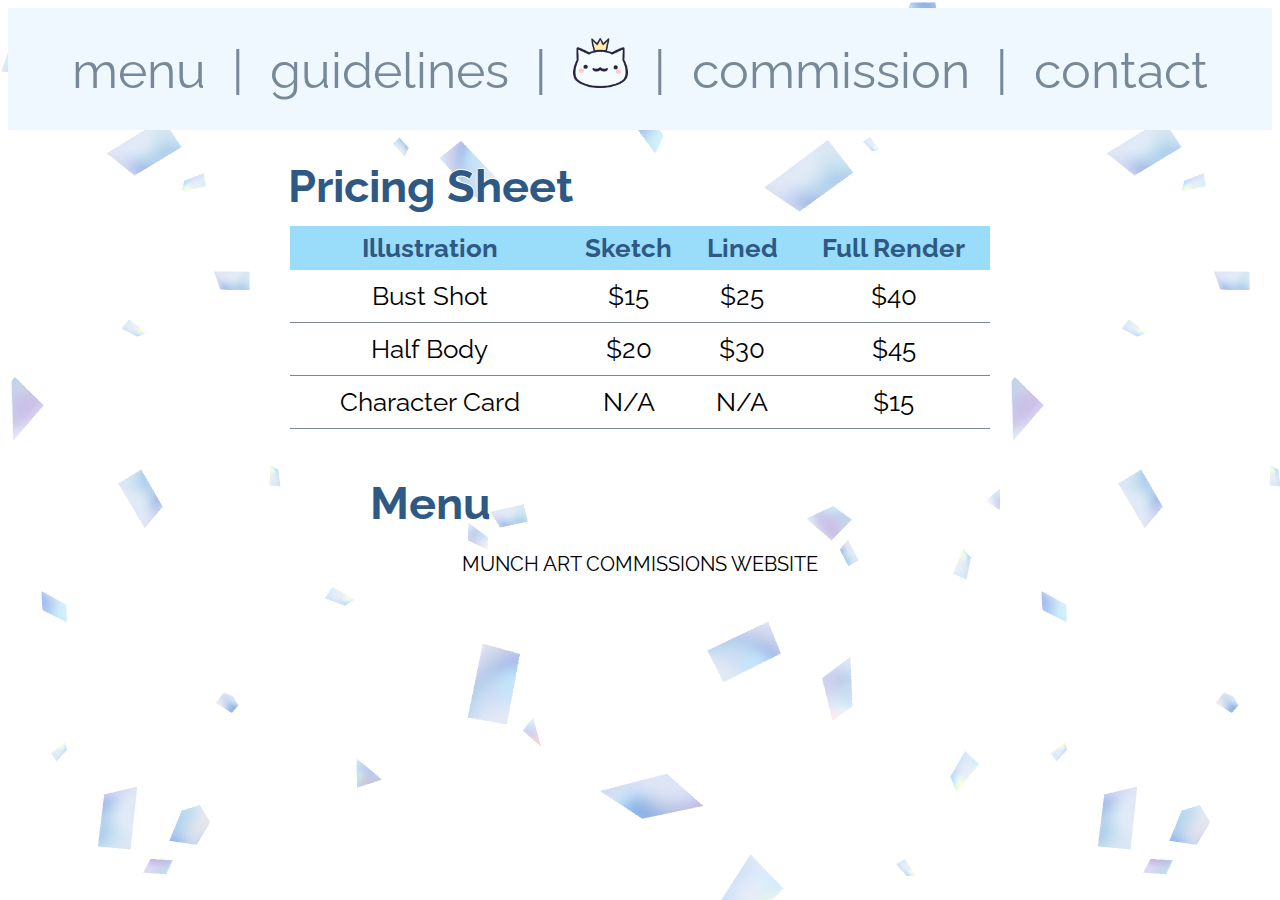
==== index.html @ ce26523f "Changed menu to index" ====
<!DOCTYPE html>
<html lang="en-US">

  <head style="backgroundColor:white;">
    <meta charset="utf-8">
    <title>Commissions!</title>
    <link href="https://fonts.googleapis.com/css2?family=Nunito:wght@200&display=swap" rel="stylesheet" type="text/css">
    <link rel="preconnect" href="https://fonts.googleapis.com">
    <link rel="preconnect" href="https://fonts.gstatic.com" crossorigin>
    <link href="https://fonts.googleapis.com/css2?family=Raleway:wght@100;300&display=swap" rel="stylesheet">
    <link rel="stylesheet" href="base.css">
    <link rel="stylesheet" href="pricing.css">
    <link rel="icon" href="logo.png">
    <style>
    </style>
  </head>

  <body>
    <header id="header-style"> <span id="menu"> menu </span> &nbsp|&nbsp <span id="guidelines"> guidelines </span> &nbsp|&nbsp <span> <img src="logo.png" alt="logo" height="50" width="auto"> </span> &nbsp|&nbsp <span id="commission"> commission </span> &nbsp|&nbsp <span id="contact"> contact </span> </header>
    <br>
    <br>
    <div class="text-style headline-style" style="padding-right:420px;"> <b>Pricing Sheet</b> </div> <br>

    <table class="pricing-table">

      <thead>
        <tr>
              <th>Illustration</th>
              <th>Sketch</th>
              <th>Lined</th>
              <th>Full Render</th>
        </tr>
      </thead>

      <tbody style="background-color:White;">

          <tr id="bust">
              <td>Bust Shot</td>
              <td>$15</td>
              <td>$25</td>
              <td>$40</td>
          </tr>
          <tr id="halfbody">
              <td>Half Body</td>
              <td>$20</td>
              <td>$30</td>
              <td>$45</td>
          </tr>
          <tr id="card">
              <td>Character Card</td>
              <td>N/A</td>
              <td>N/A</td>
              <td>$15</td>
          </tr>

      </tbody>

    </table>

    <br><br><br>
    <div class="text-style headline-style" style="padding-right:420px;"> <b>Menu</b> </div> <br>
    <div class="text-style" style="text-align:center;font-size:20px;">MUNCH ART COMMISSIONS WEBSITE</div>

    <script src="menu.js"></script>
    <script src="header.js"></script>

  </body>
</html>
---- base.css ----
main{
  padding: 0;
  }

header{
  position:sticky;
  top:0;
  padding:30px;
  text-align:center;
  background-color:AliceBlue;
  }

content > div {
  height: 50px;
  }

#header-style{
  font-family: 'Raleway', sans-serif;
  text-align:center;
  font-size:50px;
  color:LightSlateGray;
}

.text-style{
  font-family:'Raleway', sans-serif;
  font-size:26px;
  line-height: 42px;
}

ul {
  list-style-type: circle;
}

body{
  background-image: url('holo_bg.png');
  animation: fadeIn ease 1.5s;
}

@keyframes fadeIn {
  0% {
    opacity:0;
  }
  100% {
    opacity:1;
  }
}

.headline-style{
  text-align:center;
  font-size:45px;
  color:#2E5984;
  text-shadow: -1px 0 white, 0 1px white, 1px 0 white, 0 -1px white;
}


#guidelines-textbox {
  margin: auto;
  border-radius: 40px;
  background: #93CAED;
  padding-top: 40px;
  padding-bottom: 40px;
  padding-left: 70px;
  padding-right: 70px;
  width: 680px;
  height: 540px;
}

.step-textbox1 {
  margin: auto;
  border-radius: 10px 40px 40px 40px;
  background: #93CAED;
  padding: 50px 70px 60px;
  width: 600px;
  height: 70px;
}

.step-textbox2 {
  margin: auto;
  border-radius: 40px 10px 40px 40px;
  background: #9addfb;
  padding: 50px 70px 60px;
  width: 600px;
  height: 70px;
}

.step-text{
  style="font-size:31px;
  color:#2E5984"
}

#contact-textbox {
  margin: auto;
  border-radius: 40px;
  background: #9addfb;
  padding-top: 40px;
  padding-bottom: 40px;
  padding-left: 70px;
  padding-right: 70px;
  width: 680px;
  height: 90px;
}
---- pricing.css ----
.pricing-table {
    border-collapse: collapse;
    font-family:'Raleway', sans-serif;
    font-size:26px;
    line-height: 42px;
    text-align: center;
    min-width: 700px;
    margin-left: auto;
    margin-right: auto;

}

.pricing-table thead tr {
    background-color: #9addfb;
    color: #2E5984;
    text-align: center;

}


.pricing-table td {
    padding: 5px 15px;
    color: black;
    text-align: center;
}

.pricing-table tbody tr {
    border-bottom: thin solid LightSlateGray;
}
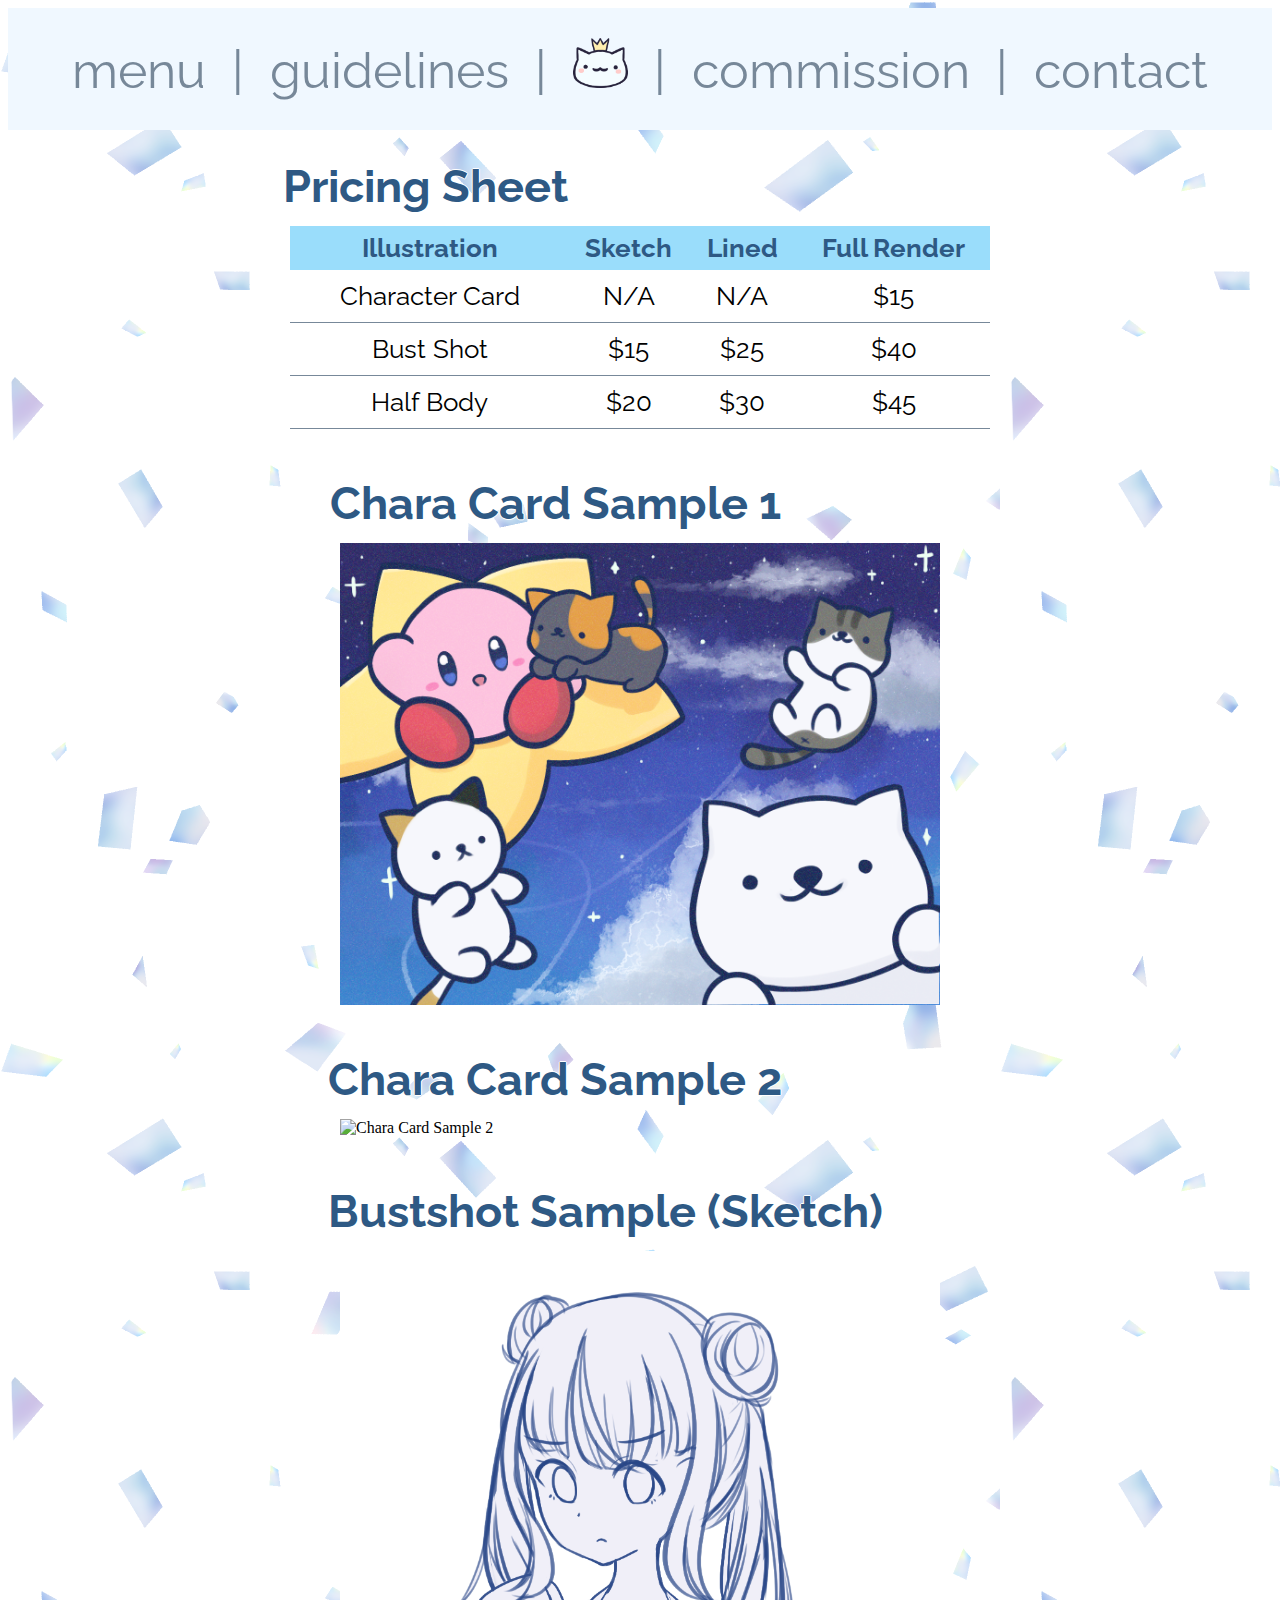
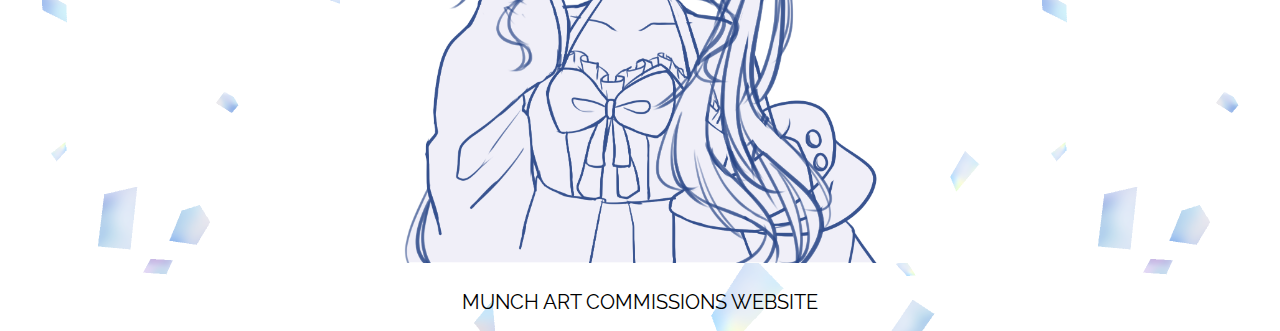
==== commit af861826: "Initial Launch" ====
--- a/index.html
+++ b/index.html
@@ -19,7 +19,7 @@
     <header id="header-style"> <span id="menu"> menu </span> &nbsp|&nbsp <span id="guidelines"> guidelines </span> &nbsp|&nbsp <span> <img src="logo.png" alt="logo" height="50" width="auto"> </span> &nbsp|&nbsp <span id="commission"> commission </span> &nbsp|&nbsp <span id="contact"> contact </span> </header>
     <br>
     <br>
-    <div class="text-style headline-style" style="padding-right:420px;"> <b>Pricing Sheet</b> </div> <br>
+    <div class="text-style headline-style" style="padding-right:430px;"> <b>Pricing Sheet</b> </div> <br>
 
     <table class="pricing-table">
 
@@ -34,6 +34,12 @@
 
       <tbody style="background-color:White;">
 
+          <tr id="card">
+              <td>Character Card</td>
+              <td>N/A</td>
+              <td>N/A</td>
+              <td>$15</td>
+          </tr>
           <tr id="bust">
               <td>Bust Shot</td>
               <td>$15</td>
@@ -46,19 +52,21 @@
               <td>$30</td>
               <td>$45</td>
           </tr>
-          <tr id="card">
-              <td>Character Card</td>
-              <td>N/A</td>
-              <td>N/A</td>
-              <td>$15</td>
-          </tr>
 
       </tbody>
 
     </table>
 
     <br><br><br>
-    <div class="text-style headline-style" style="padding-right:420px;"> <b>Menu</b> </div> <br>
+    <div class="text-style headline-style" style="padding-right:170px;"> <b>Chara Card Sample 1</b> </div> <br>
+    <img src="character_card_ex1.png" class = "image-style" alt="Chara Card Sample 1"><br><br><br>
+
+    <div class="text-style headline-style" style="padding-right:170px;"> <b>Chara Card Sample 2</b> </div> <br>
+    <img src="character_card_ex2.PNG" class = "image-style" alt="Chara Card Sample 2"><br><br><br>
+
+    <div class="text-style headline-style" style="padding-right:70px;"> <b>Bustshot Sample (Sketch)</b> </div> <br>
+    <img src="bustshot_example_sketch.png" class = "image-style" alt="Bustshot Sample (Sketch)"><br>
+
     <div class="text-style" style="text-align:center;font-size:20px;">MUNCH ART COMMISSIONS WEBSITE</div>
 
     <script src="menu.js"></script>
--- a/base.css
+++ b/base.css
@@ -99,3 +99,11 @@
   width: 680px;
   height: 90px;
 }
+
+.image-style{
+  display: block;
+  margin-left: auto;
+  margin-right: auto;
+  width: 600px;
+  height: auto;
+}
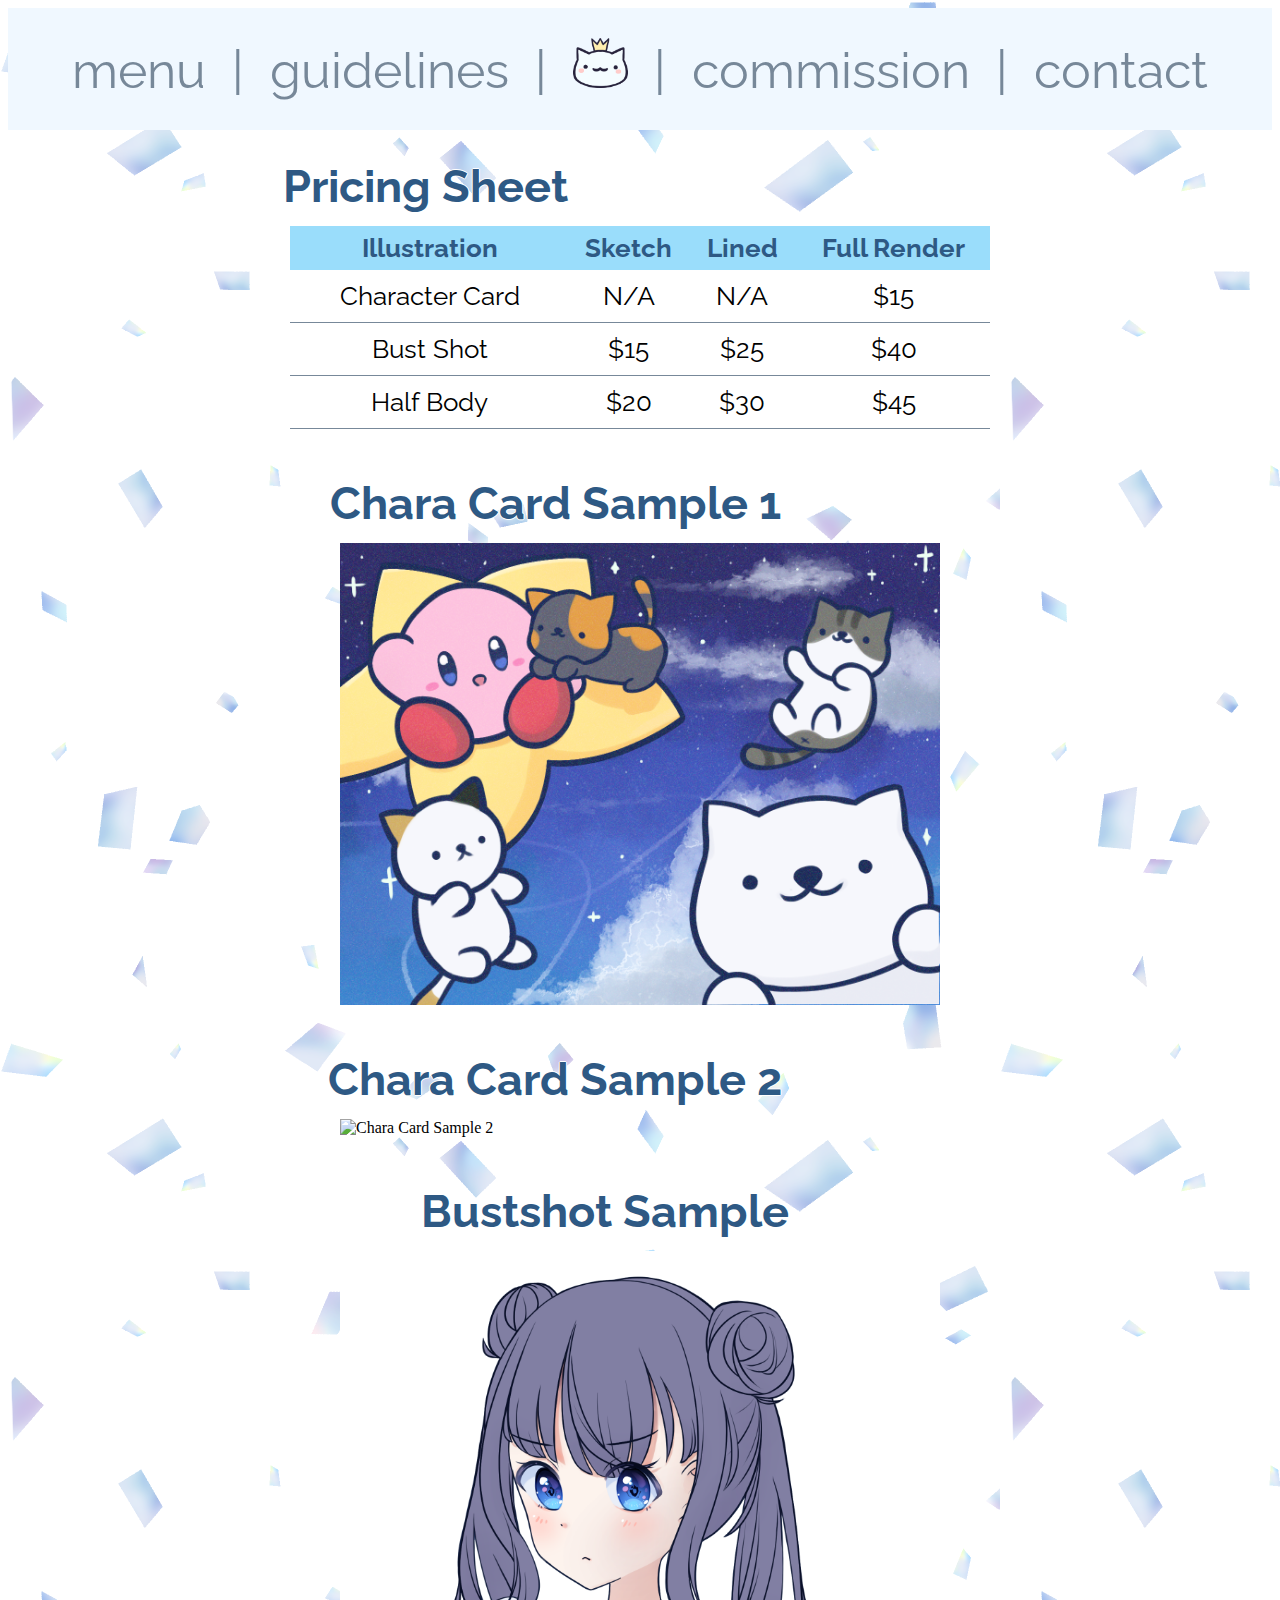
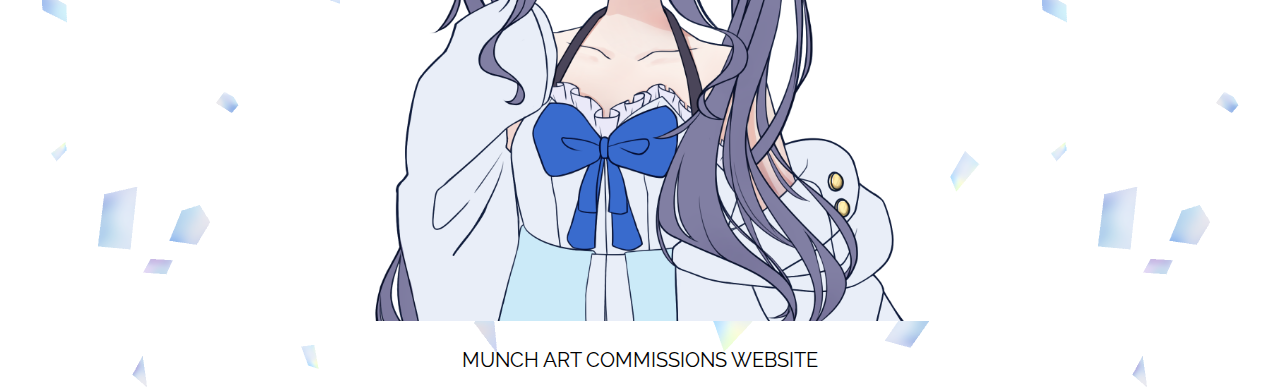
==== commit 3777efc8: "Update bust shot sample title" ====
--- a/index.html
+++ b/index.html
@@ -3,7 +3,7 @@
 
   <head style="backgroundColor:white;">
     <meta charset="utf-8">
-    <title>Commissions!</title>
+    <title>Munch Art Commissions</title>
     <link href="https://fonts.googleapis.com/css2?family=Nunito:wght@200&display=swap" rel="stylesheet" type="text/css">
     <link rel="preconnect" href="https://fonts.googleapis.com">
     <link rel="preconnect" href="https://fonts.gstatic.com" crossorigin>
@@ -12,6 +12,13 @@
     <link rel="stylesheet" href="pricing.css">
     <link rel="icon" href="logo.png">
     <style>
+      .sample-style{
+        display: block;
+        margin-left: auto;
+        margin-right: auto;
+        width: 600px;
+        height: auto;
+      }
     </style>
   </head>
 
@@ -59,17 +66,16 @@
 
     <br><br><br>
     <div class="text-style headline-style" style="padding-right:170px;"> <b>Chara Card Sample 1</b> </div> <br>
-    <img src="character_card_ex1.png" class = "image-style" alt="Chara Card Sample 1"><br><br><br>
+    <img src="character_card_ex1.png" class = "sample-style" alt="Chara Card Sample 1"><br><br><br>
 
     <div class="text-style headline-style" style="padding-right:170px;"> <b>Chara Card Sample 2</b> </div> <br>
-    <img src="character_card_ex2.PNG" class = "image-style" alt="Chara Card Sample 2"><br><br><br>
+    <img src="character_card_ex2.PNG" class = "sample-style" alt="Chara Card Sample 2"><br><br><br>
 
-    <div class="text-style headline-style" style="padding-right:70px;"> <b>Bustshot Sample (Sketch)</b> </div> <br>
-    <img src="bustshot_example_sketch.png" class = "image-style" alt="Bustshot Sample (Sketch)"><br>
+    <div class="text-style headline-style" style="padding-right:70px;"> <b>Bustshot Sample</b> </div> <br>
+    <img src="bustshot_example_sketch.png" class = "sample-style" alt="Bustshot Sample"><br>
 
     <div class="text-style" style="text-align:center;font-size:20px;">MUNCH ART COMMISSIONS WEBSITE</div>
 
-    <script src="menu.js"></script>
     <script src="header.js"></script>
 
   </body>
--- a/base.css
+++ b/base.css
@@ -10,9 +10,6 @@
   background-color:AliceBlue;
   }
 
-content > div {
-  height: 50px;
-  }
 
 #header-style{
   font-family: 'Raleway', sans-serif;
@@ -63,6 +60,7 @@
   padding-right: 70px;
   width: 680px;
   height: 540px;
+  word-wrap: break-word;
 }
 
 .step-textbox1 {
@@ -72,6 +70,7 @@
   padding: 50px 70px 60px;
   width: 600px;
   height: 70px;
+  word-wrap: break-word;
 }
 
 .step-textbox2 {
@@ -81,29 +80,46 @@
   padding: 50px 70px 60px;
   width: 600px;
   height: 70px;
+  word-wrap: break-word;
 }
 
-.step-text{
-  style="font-size:31px;
-  color:#2E5984"
+.step-icon-left{
+  float: left;
+  width: 180px;
+  height: 180px;
+  margin-right:30px;
+  margin-left:240px;
+}
+
+.step-icon-right{
+  float: right;
+  width: 180px;
+  height: 180px;
+  margin-right:240px;
+  margin-left:30px;
+}
+
+#aboutme-textbox {
+  margin: auto;
+  border-radius: 40px;
+  padding-top: 40px;
+  padding-bottom: 40px;
+  padding-left: 70px;
+  padding-right: 70px;
+  margin-left: 295px;
+  background:#93CAED;
+  width: 600px;
+  word-wrap: break-word;
 }
 
 #contact-textbox {
   margin: auto;
   border-radius: 40px;
-  background: #9addfb;
   padding-top: 40px;
   padding-bottom: 40px;
   padding-left: 70px;
   padding-right: 70px;
-  width: 680px;
-  height: 90px;
+  background: #9addfb;
+  width: 690px;
+  word-wrap: break-word;
 }
-
-.image-style{
-  display: block;
-  margin-left: auto;
-  margin-right: auto;
-  width: 600px;
-  height: auto;
-}
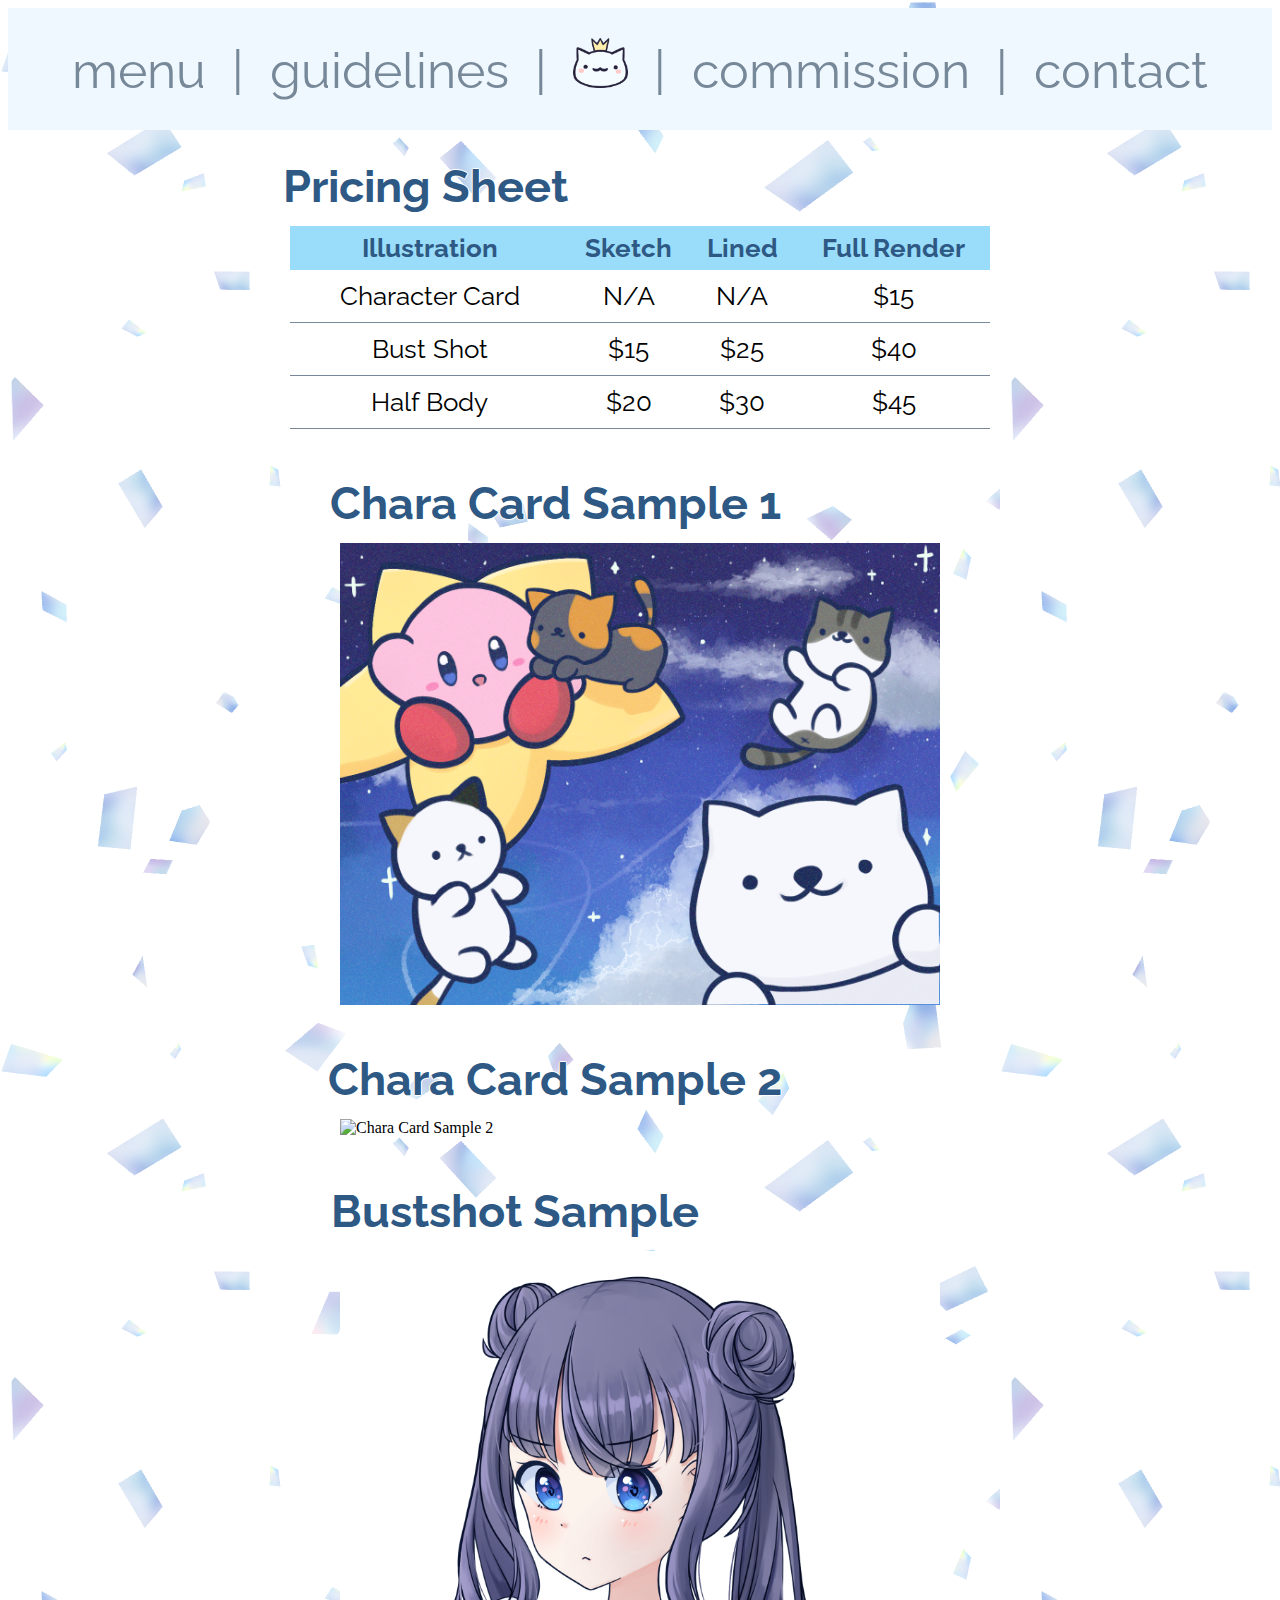
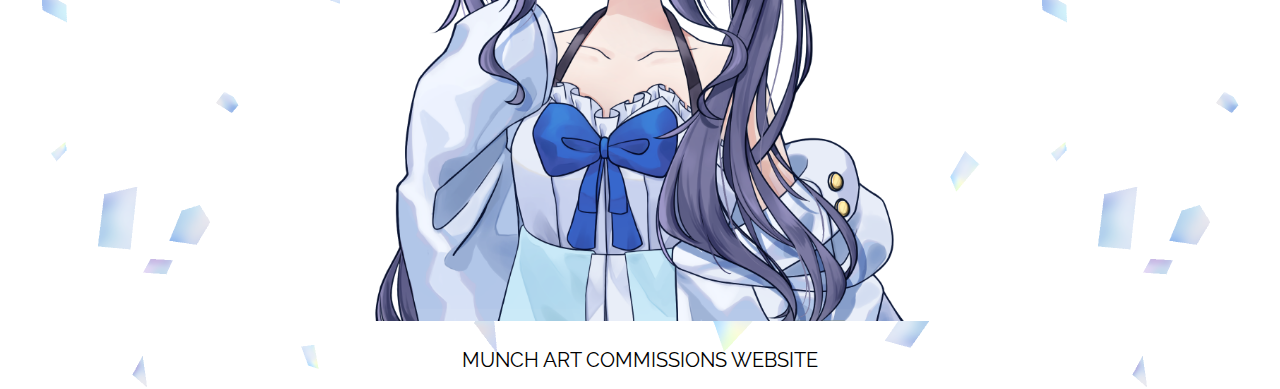
==== commit 3fa3d81e: "Bust Shot Ex Update" ====
--- a/index.html
+++ b/index.html
@@ -71,7 +71,7 @@
     <div class="text-style headline-style" style="padding-right:170px;"> <b>Chara Card Sample 2</b> </div> <br>
     <img src="character_card_ex2.PNG" class = "sample-style" alt="Chara Card Sample 2"><br><br><br>
 
-    <div class="text-style headline-style" style="padding-right:70px;"> <b>Bustshot Sample</b> </div> <br>
+    <div class="text-style headline-style" style="padding-right:250px;"> <b>Bustshot Sample</b> </div> <br>
     <img src="bustshot_example_sketch.png" class = "sample-style" alt="Bustshot Sample"><br>
 
     <div class="text-style" style="text-align:center;font-size:20px;">MUNCH ART COMMISSIONS WEBSITE</div>
